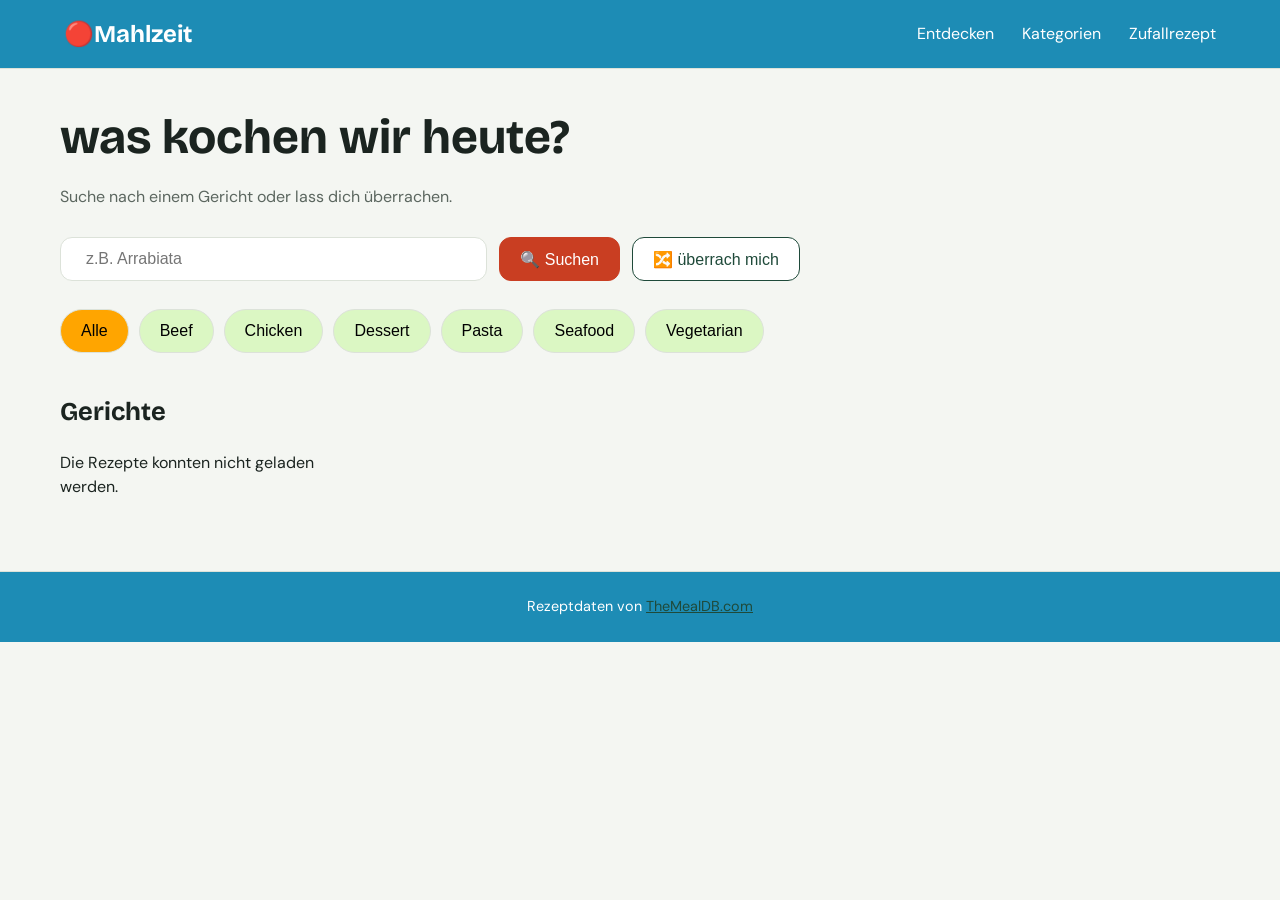
==== index.html @ cfed6634 "Mahlzeit Projekt" ====
<!DOCTYPE html>
<html lang="en">
<head>
    <meta charset="UTF-8">
    <meta name="viewport" content="width=device-width, initial-scale=1.0">
    <title>Mahlzeit</title>
    <link rel="stylesheet" href="style.css">
    <script src="mahlzeit.js" defer></script>
    <link rel="preconnect" href="https://fonts.googleapis.com">
    <link rel="preconnect" href="https://fonts.gstatic.com" crossorigin>
    <link
        href="https://fonts.googleapis.com/css2?family=Bricolage+Grotesque:opsz,wght@12..96,200..800&family=DM+Sans:ital,
        opsz,wght@0,9..40,100..1000;1,9..40,100..1000&display=swap"
        rel="stylesheet">
</head>
<body>
    <header>
        <h1> 🔴Mahlzeit</h1>
        <div id="oben">
            <p>Entdecken</p>
            <p>Kategorien</p>
            <p>Zufallrezept</p>
        </div>
    </header>
    <hr>
    <main>
        <div id="textoben">
            <p id="ueberschrift1">was kochen wir heute?</p>
            <p id="info1">Suche nach einem Gericht oder lass dich überrachen.</p>
            <div id="suchbox">
                <div id="linesuch1">
                    <input type="search" id="hhh" placeholder="  z.B. Arrabiata" name="suchen">
                    <button id="suchbutton">🔍 Suchen</button>
                </div>
                <button id="uberrasch">🔀 überrach mich</button>
            </div>
            <div id="untertasten">
                <button id="taste1" class="but">Alle</button>
                <button id="taste2" class="but">Beef</button>
                <button id="taste3" class="but">Chicken</button>
                <button id="taste4" class="but">Dessert</button>
                <button id="taste5" class="but">Pasta</button>
                <button id="taste6" class="but">Seafood</button>
                <button id="taste7" class="but">Vegetarian</button>
            </div>
            <p id="ueberschrift2">Gerichte</p>
        </div>
        <div id="kontainer"></div>
    </main>
    <footer>
        <br>
        <hr>
        <p id="ende">Rezeptdaten von <a href="https://www.themealdb.com/" target="_blank">TheMealDB.com</a></p>
    </footer>
</body>
</html>
---- style.css ----
* {
    box-sizing: border-box;  
    margin: 0;
    padding: 0;
}
body {
    background-color: #F4F6F2;
    color: #1B2420;
    font-family: 'DM Sans', sans-serif;
    line-height: 1.5;
}
h1, h2, h3 {
    font-family: 'Bricolage Grotesque', sans-serif;
}
a {
    color: #1F4A3A;
}
hr {
    display: none;          
}
button {
    min-height: 44px;         
    padding: 0 20px;
    font-size: 1rem;
    border: 1px solid #DCE2D9;
    border-radius: 12px;
    background-color: white;
    cursor: pointer;
}
button:hover {
    opacity: 0.8;
}
header {
    display: flex;
    justify-content: space-between;
    align-items: center;
    padding: 16px 5%;
    background-color: rgb(29, 140, 181);
    color: white;
    border-bottom: 1px solid #DCE2D9;
}
header h1 {
    font-size: 1.5rem;
}
#oben {
    display: flex;
    gap: 28px;
}
footer {
    margin-top: 40px;
    padding: 24px;
    text-align: center;
    background-color: rgb(29, 140, 181);
    color: white;
    font-size: 0.9rem;
    border-top: 1px solid #DCE2D9;
}
footer br {
    display: none;
}
main {
    max-width: 1200px;        
    margin: 0 auto;           
    padding: 32px 20px;
}

#ueberschrift1 {
    font-family: 'Bricolage Grotesque', sans-serif;
    font-size: 3rem;
    font-weight: bold;
}
#info1 {
    margin: 12px 0 28px 0;
    color: #5B665F;
}
#suchbox {
    display: flex;
    flex-wrap: wrap;        
    gap: 12px;
}
#linesuch1 {
    display: flex;
    gap: 12px;
    width: 100%;
    max-width: 560px;
}
#hhh {
    flex: 1;
    min-width: 0;
    min-height: 44px;
    padding: 0 16px;
    font-size: 1rem;
    border: 1px solid #DCE2D9;
    border-radius: 12px;
    background-color: white;
}
#suchbutton {
    background-color: #C93E22;
    border-color: #C93E22;
    color: white;
}
#uberrasch {
    border-color: #1F4A3A;
    color: #1F4A3A;
}
#untertasten {
    display: flex;
    flex-wrap: wrap;
    gap: 10px;
    margin-top: 28px;
}
.but {
    background-color: #dbf7c3;   
    border-radius: 999px;
}
#ueberschrift2 {
    margin: 40px 0 20px 0;
    font-family: 'Bricolage Grotesque', sans-serif;
    font-size: 1.6rem;
    font-weight: bold;
}
#kontainer {
    display: grid;
    grid-template-columns: repeat(4, 1fr);   
    gap: 24px;
}
.recipe-card {
    display: flex;
    flex-direction: column;
    overflow: hidden;
    background-color: white;
    border: 1px solid #DCE2D9;
    border-radius: 16px;
}
.recipe-image {
    display: block;
    width: 100%;
    height: 200px;
    object-fit: cover;
}
.recipe-info {
    display: flex;
    flex-direction: column;
    gap: 10px;
    flex: 1;
    padding: 16px;
}
.recipe-details {
    display: flex;
    flex-wrap: wrap;
    gap: 8px;
}
.recipe-country, .recipe-category {
    padding: 3px 10px;
    font-size: 0.8rem;
    background-color: #E8F0E6;
    border-radius: 999px;
}
.recipe-title {
    font-size: 1.2rem;
}
.recipe-link {
    margin-top: auto;      
    padding: 10px 0;
    color: #1F4A3A;
    font-weight: bold;
    text-decoration: none;
}
.recipe-link:hover {
    text-decoration: underline;
}
@media (max-width: 1000px) {
    #kontainer {
        grid-template-columns: repeat(2, 1fr);
    }
}
@media (max-width: 600px) {
    #oben {
        display: none;
    }
    #ueberschrift1 {
        font-size: 2rem;
    }
    #kontainer {
        grid-template-columns: 1fr;
    }
}
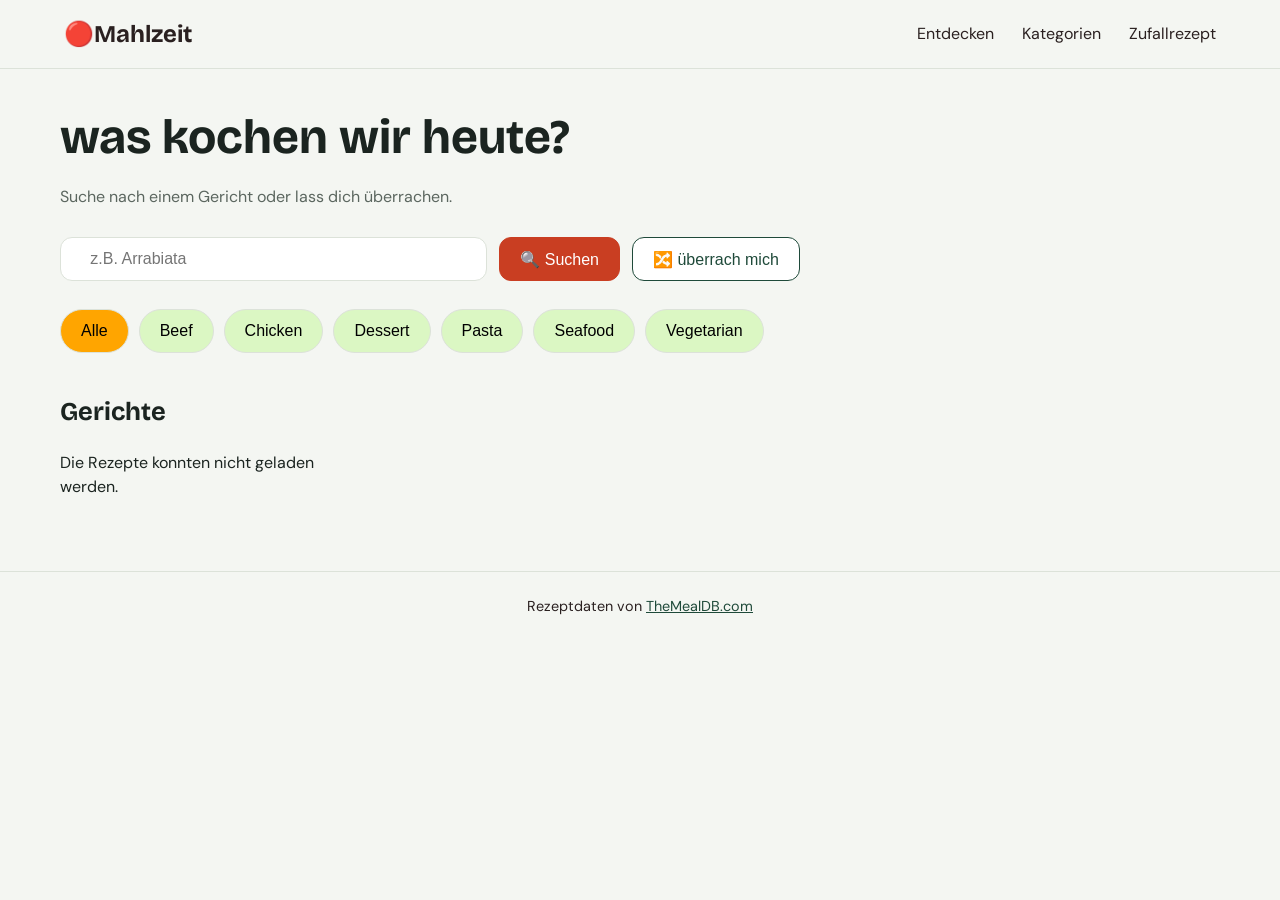
==== commit 64ed897e: "verbesserung die Video Funktion" ====
--- a/index.html
+++ b/index.html
@@ -29,10 +29,10 @@
             <p id="info1">Suche nach einem Gericht oder lass dich überrachen.</p>
             <div id="suchbox">
                 <div id="linesuch1">
-                    <input type="search" id="hhh" placeholder="  z.B. Arrabiata" name="suchen">
-                    <button id="suchbutton">🔍 Suchen</button>
+                    <input type="search" id="hhh" placeholder="   z.B. Arrabiata" name="suchen">
+                    <button id="suchbutton" >🔍 Suchen</button>
                 </div>
-                <button id="uberrasch">🔀 überrach mich</button>
+                <button id="uberrasch" >🔀 überrach mich</button>
             </div>
             <div id="untertasten">
                 <button id="taste1" class="but">Alle</button>
--- a/style.css
+++ b/style.css
@@ -35,8 +35,8 @@
     justify-content: space-between;
     align-items: center;
     padding: 16px 5%;
-    background-color: rgb(29, 140, 181);
-    color: white;
+    background-color:  #F4F6F2;
+    color: rgb(42, 32, 32);
     border-bottom: 1px solid #DCE2D9;
 }
 header h1 {
@@ -50,8 +50,8 @@
     margin-top: 40px;
     padding: 24px;
     text-align: center;
-    background-color: rgb(29, 140, 181);
-    color: white;
+    background-color:  #F4F6F2;
+    color: rgb(42, 32, 32);
     font-size: 0.9rem;
     border-top: 1px solid #DCE2D9;
 }
